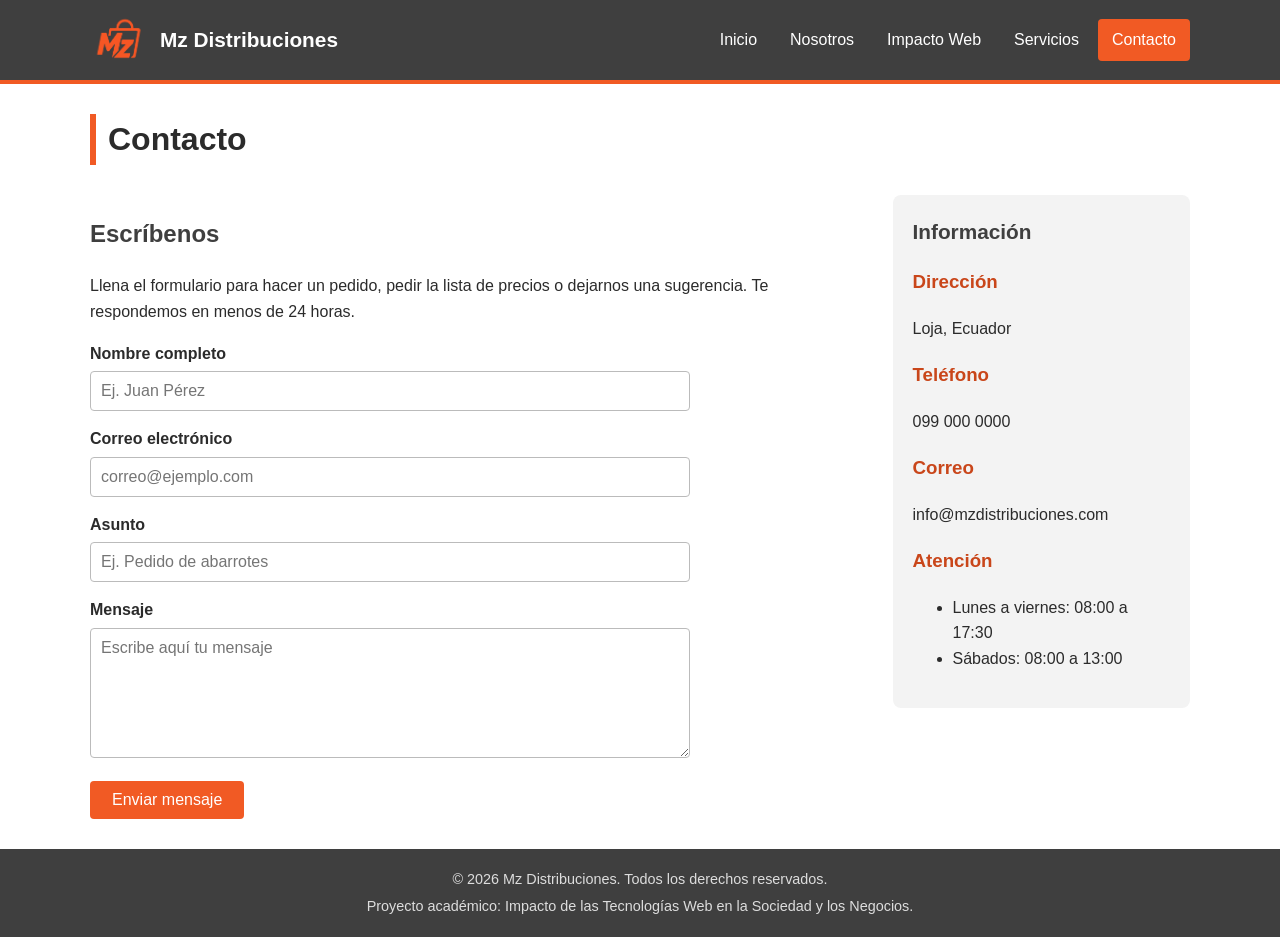
==== pages/contacto.html @ 63136445 "Sitio web Mz Distribuciones - Actividad Practica 1" ====
<!DOCTYPE html>
<html lang="es">
<head>
    <meta charset="UTF-8">
    <meta name="viewport" content="width=device-width, initial-scale=1.0">
    <meta name="description" content="Formulario de contacto de Mz Distribuciones.">
    <title>Mz Distribuciones | Contacto</title>
    <link rel="icon" href="../images/logo.png" type="image/png">
    <link rel="stylesheet" href="../css/estilos.css">
</head>
<body>

    <header class="cabecera">
        <div class="contenedor cabecera-contenido">
            <a href="../index.html" class="marca">
                <img src="../images/logo.png" alt="Logo de Mz Distribuciones" width="60" height="60">
                <span>Mz Distribuciones</span>
            </a>
            <nav class="menu" aria-label="Menú principal">
                <ul>
                    <li><a href="../index.html">Inicio</a></li>
                    <li><a href="nosotros.html">Nosotros</a></li>
                    <li><a href="impacto.html">Impacto Web</a></li>
                    <li><a href="servicios.html">Servicios</a></li>
                    <li><a href="contacto.html" class="activo">Contacto</a></li>
                </ul>
            </nav>
        </div>
    </header>

    <main class="contenedor">
        <h1 class="titulo-pagina">Contacto</h1>

        <div class="columnas">
            <section class="contenido">
                <h2>Escríbenos</h2>
                <p>Llena el formulario para hacer un pedido, pedir la lista de precios o dejarnos una sugerencia. Te respondemos en menos de 24 horas.</p>

                <!-- Formulario de contacto (solo maqueta, no envía datos a un servidor) -->
                <form class="formulario" action="#" method="post">
                    <div class="campo">
                        <label for="nombre">Nombre completo</label>
                        <input type="text" id="nombre" name="nombre" placeholder="Ej. Juan Pérez" required>
                    </div>
                    <div class="campo">
                        <label for="correo">Correo electrónico</label>
                        <input type="email" id="correo" name="correo" placeholder="correo@ejemplo.com" required>
                    </div>
                    <div class="campo">
                        <label for="asunto">Asunto</label>
                        <input type="text" id="asunto" name="asunto" placeholder="Ej. Pedido de abarrotes" required>
                    </div>
                    <div class="campo">
                        <label for="mensaje">Mensaje</label>
                        <textarea id="mensaje" name="mensaje" rows="6" placeholder="Escribe aquí tu mensaje" required></textarea>
                    </div>
                    <button type="submit" class="boton">Enviar mensaje</button>
                </form>
            </section>

            <aside class="lateral">
                <h2>Información</h2>
                <h3>Dirección</h3>
                <p>Loja, Ecuador</p>
                <h3>Teléfono</h3>
                <p>099 000 0000</p>
                <h3>Correo</h3>
                <p>info@mzdistribuciones.com</p>
                <h3>Atención</h3>
                <ul>
                    <li>Lunes a viernes: 08:00 a 17:30</li>
                    <li>Sábados: 08:00 a 13:00</li>
                </ul>
            </aside>
        </div>
    </main>

    <footer class="pie">
        <div class="contenedor">
            <p>&copy; 2026 Mz Distribuciones. Todos los derechos reservados.</p>
            <p>Proyecto académico: Impacto de las Tecnologías Web en la Sociedad y los Negocios.</p>
        </div>
    </footer>

</body>
</html>
---- css/estilos.css ----
/* Hoja de estilos de Mz Distribuciones
   Colores tomados del logo: naranja y gris oscuro */

:root {
    --naranja: #f15a24;
    --naranja-oscuro: #c9461a;
    --gris: #3f3f3f;
    --gris-claro: #f3f3f3;
    --texto: #2b2b2b;
}

* {
    box-sizing: border-box;
}

body {
    margin: 0;
    font-family: "Segoe UI", Arial, sans-serif;
    color: var(--texto);
    background-color: #ffffff;
    line-height: 1.6;
}

img {
    max-width: 100%;
    height: auto;
    display: block;
}

a {
    color: var(--naranja-oscuro);
}

.contenedor {
    width: 90%;
    max-width: 1100px;
    margin: 0 auto;
}

/* ---------- Encabezado y menú ---------- */
.cabecera {
    background-color: var(--gris);
    border-bottom: 4px solid var(--naranja);
}

.cabecera-contenido {
    display: flex;
    align-items: center;
    justify-content: space-between;
    flex-wrap: wrap;
    padding: 10px 0;
}

.marca {
    display: flex;
    align-items: center;
    gap: 10px;
    color: #ffffff;
    text-decoration: none;
    font-size: 1.3rem;
    font-weight: bold;
}

.marca img {
    border-radius: 6px;
}

.menu ul {
    list-style: none;
    margin: 0;
    padding: 0;
    display: flex;
    flex-wrap: wrap;
    gap: 5px;
}

.menu a {
    display: block;
    padding: 8px 14px;
    color: #ffffff;
    text-decoration: none;
    border-radius: 4px;
}

.menu a:hover,
.menu a.activo {
    background-color: var(--naranja);
}

/* ---------- Banner de la portada ---------- */
.banner {
    background-color: var(--gris-claro);
    padding: 40px 0;
}

.banner-contenido {
    display: flex;
    align-items: center;
    gap: 30px;
}

.banner-texto {
    flex: 1;
}

.banner-texto h1 {
    font-size: 2.2rem;
    line-height: 1.2;
    margin-top: 0;
}

.banner-imagen {
    flex: 1;
    width: 50%;
    border-radius: 8px;
}

.boton {
    display: inline-block;
    background-color: var(--naranja);
    color: #ffffff;
    padding: 10px 22px;
    border: none;
    border-radius: 4px;
    text-decoration: none;
    font-family: inherit;
    font-size: 1rem;
    cursor: pointer;
}

.boton:hover {
    background-color: var(--naranja-oscuro);
}

/* ---------- Distribución en dos columnas ---------- */
.titulo-pagina {
    border-left: 6px solid var(--naranja);
    padding-left: 12px;
    margin-top: 30px;
}

.columnas {
    display: flex;
    gap: 30px;
    margin: 30px auto;
}

.contenido {
    flex: 3;
}

.lateral {
    flex: 1;
    background-color: var(--gris-claro);
    padding: 20px;
    border-radius: 8px;
    align-self: flex-start;
}

.lateral h2 {
    margin-top: 0;
    font-size: 1.3rem;
}

h2 {
    color: var(--gris);
}

h3 {
    color: var(--naranja-oscuro);
}

/* ---------- Tarjetas y bloques ---------- */
.tarjeta {
    display: flex;
    gap: 20px;
    align-items: center;
    margin-bottom: 20px;
    border: 1px solid #dddddd;
    border-radius: 8px;
    overflow: hidden;
}

.tarjeta img {
    width: 40%;
}

.tarjeta-texto {
    padding: 10px 15px 10px 0;
}

.bloque {
    margin-bottom: 25px;
}

.bloque img,
figure img {
    border-radius: 8px;
    margin-bottom: 10px;
}

figure {
    margin: 20px 0;
}

figcaption,
.nota {
    font-size: 0.9rem;
    color: #666666;
}

.servicios {
    display: grid;
    grid-template-columns: repeat(2, 1fr);
    gap: 15px;
}

.servicio {
    border-top: 4px solid var(--naranja);
    background-color: var(--gris-claro);
    padding: 5px 15px;
    border-radius: 4px;
}

dt {
    font-weight: bold;
}

dd {
    margin: 0 0 10px 0;
}

.creditos {
    font-size: 0.9rem;
}

/* ---------- Tablas ---------- */
.tabla-scroll {
    overflow-x: auto;
}

table {
    width: 100%;
    border-collapse: collapse;
    margin: 15px 0;
}

caption {
    font-weight: bold;
    margin-bottom: 8px;
}

th,
td {
    border: 1px solid #cccccc;
    padding: 8px 10px;
    text-align: left;
}

th {
    background-color: var(--gris);
    color: #ffffff;
}

tbody tr:nth-child(even) {
    background-color: var(--gris-claro);
}

/* ---------- Video ---------- */
.video {
    position: relative;
    width: 100%;
    aspect-ratio: 16 / 9;
}

.video iframe {
    width: 100%;
    height: 100%;
    border: 0;
}

/* ---------- Formulario ---------- */
.formulario {
    max-width: 600px;
}

.campo {
    margin-bottom: 15px;
}

.campo label {
    display: block;
    font-weight: bold;
    margin-bottom: 5px;
}

.campo input,
.campo textarea {
    width: 100%;
    padding: 10px;
    border: 1px solid #bbbbbb;
    border-radius: 4px;
    font-family: inherit;
    font-size: 1rem;
}

.campo input:focus,
.campo textarea:focus {
    outline: 2px solid var(--naranja);
    border-color: var(--naranja);
}

/* ---------- Pie de página ---------- */
.pie {
    background-color: var(--gris);
    color: #dddddd;
    text-align: center;
    padding: 15px 0;
    font-size: 0.9rem;
}

.pie p {
    margin: 4px 0;
}

/* ---------- Pantallas pequeñas ---------- */
@media (max-width: 768px) {
    .cabecera-contenido,
    .banner-contenido,
    .columnas,
    .tarjeta {
        flex-direction: column;
    }

    .banner-imagen,
    .tarjeta img {
        width: 100%;
    }

    .tarjeta-texto {
        padding: 0 15px 10px;
    }

    .servicios {
        grid-template-columns: 1fr;
    }

    .banner-texto h1 {
        font-size: 1.7rem;
    }
}
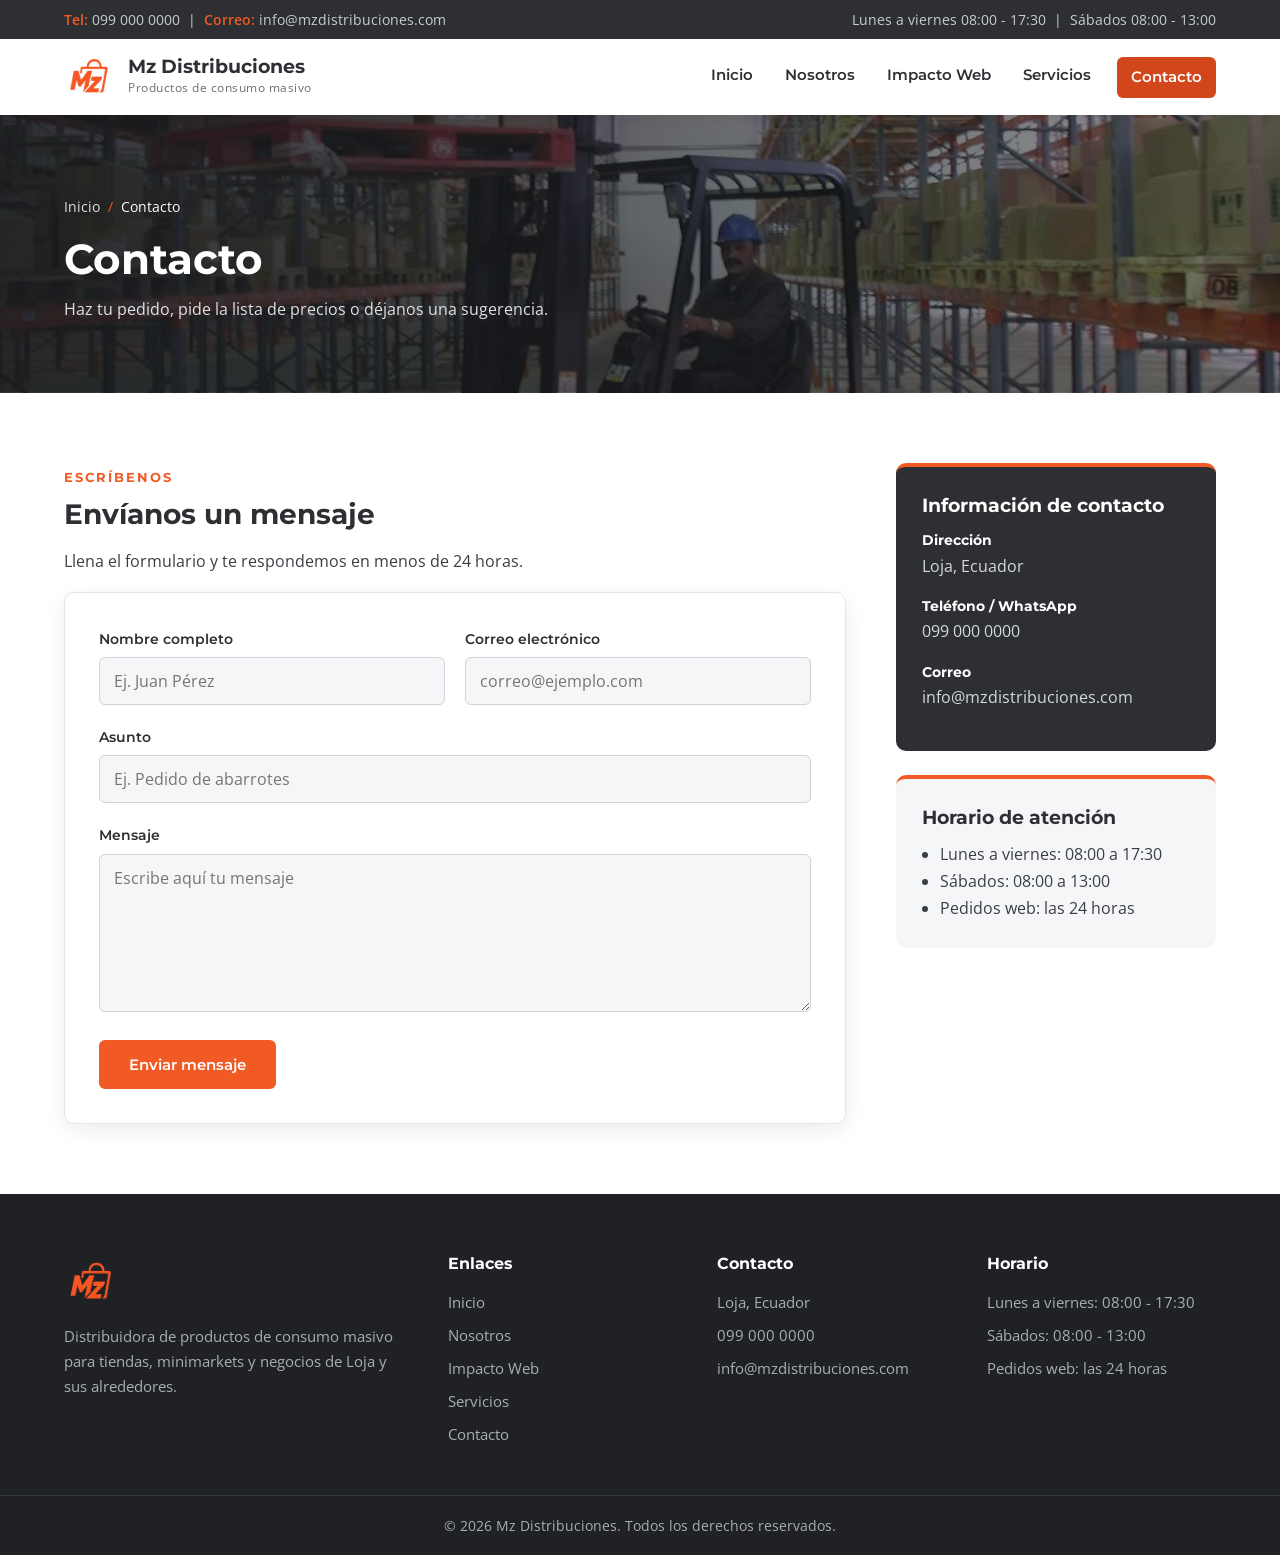
==== commit c69bf84e: "Nuevo diseño empresarial y fotos acordes al contenido" ====
--- a/pages/contacto.html
+++ b/pages/contacto.html
@@ -4,47 +4,78 @@
     <meta charset="UTF-8">
     <meta name="viewport" content="width=device-width, initial-scale=1.0">
     <meta name="description" content="Formulario de contacto de Mz Distribuciones.">
-    <title>Mz Distribuciones | Contacto</title>
+    <title>Contacto | Mz Distribuciones</title>
     <link rel="icon" href="../images/logo.png" type="image/png">
+    <!-- Tipografías: Montserrat para títulos y Open Sans para el texto -->
+    <link rel="preconnect" href="https://fonts.googleapis.com">
+    <link rel="preconnect" href="https://fonts.gstatic.com" crossorigin>
+    <link href="https://fonts.googleapis.com/css2?family=Montserrat:wght@600;700&amp;family=Open+Sans:wght@400;600&amp;display=swap" rel="stylesheet">
     <link rel="stylesheet" href="../css/estilos.css">
 </head>
 <body>
 
-    <header class="cabecera">
-        <div class="contenedor cabecera-contenido">
-            <a href="../index.html" class="marca">
-                <img src="../images/logo.png" alt="Logo de Mz Distribuciones" width="60" height="60">
-                <span>Mz Distribuciones</span>
-            </a>
-            <nav class="menu" aria-label="Menú principal">
-                <ul>
-                    <li><a href="../index.html">Inicio</a></li>
-                    <li><a href="nosotros.html">Nosotros</a></li>
-                    <li><a href="impacto.html">Impacto Web</a></li>
-                    <li><a href="servicios.html">Servicios</a></li>
-                    <li><a href="contacto.html" class="activo">Contacto</a></li>
-                </ul>
-            </nav>
+    <!-- ========== ENCABEZADO ========== -->
+    <header>
+        <div class="barra-superior">
+            <div class="contenedor">
+                <p><span>Tel:</span> 099 000 0000 &nbsp;|&nbsp; <span>Correo:</span> info@mzdistribuciones.com</p>
+                <p>Lunes a viernes 08:00 - 17:30 &nbsp;|&nbsp; Sábados 08:00 - 13:00</p>
+            </div>
+        </div>
+        <div class="cabecera">
+            <div class="contenedor cabecera-contenido">
+                <a href="../index.html" class="marca">
+                    <img src="../images/logo.png" alt="Logo de Mz Distribuciones" width="52" height="52">
+                    <span>
+                        <span class="marca-nombre">Mz Distribuciones</span>
+                        <span class="marca-lema">Productos de consumo masivo</span>
+                    </span>
+                </a>
+                <nav class="menu" aria-label="Menú principal">
+                    <ul>
+                        <li><a href="../index.html">Inicio</a></li>
+                        <li><a href="nosotros.html">Nosotros</a></li>
+                        <li><a href="impacto.html">Impacto Web</a></li>
+                        <li><a href="servicios.html">Servicios</a></li>
+                        <li><a href="contacto.html" class="menu-boton activo">Contacto</a></li>
+                    </ul>
+                </nav>
+            </div>
         </div>
     </header>
 
-    <main class="contenedor">
-        <h1 class="titulo-pagina">Contacto</h1>
+    <!-- ========== CONTENIDO PRINCIPAL ========== -->
+    <main>
+        <section class="cabecera-pagina fondo-contacto">
+            <div class="contenedor">
+                <nav class="migas" aria-label="Ruta de navegación">
+                    <ol>
+                        <li><a href="../index.html">Inicio</a></li>
+                        <li>Contacto</li>
+                    </ol>
+                </nav>
+                <h1>Contacto</h1>
+                <p>Haz tu pedido, pide la lista de precios o déjanos una sugerencia.</p>
+            </div>
+        </section>
 
-        <div class="columnas">
+        <div class="contenedor columnas">
             <section class="contenido">
-                <h2>Escríbenos</h2>
-                <p>Llena el formulario para hacer un pedido, pedir la lista de precios o dejarnos una sugerencia. Te respondemos en menos de 24 horas.</p>
+                <span class="etiqueta">Escríbenos</span>
+                <h2>Envíanos un mensaje</h2>
+                <p>Llena el formulario y te respondemos en menos de 24 horas.</p>
 
-                <!-- Formulario de contacto (solo maqueta, no envía datos a un servidor) -->
+                <!-- Formulario de contacto (maqueta: no envía datos a un servidor) -->
                 <form class="formulario" action="#" method="post">
-                    <div class="campo">
-                        <label for="nombre">Nombre completo</label>
-                        <input type="text" id="nombre" name="nombre" placeholder="Ej. Juan Pérez" required>
-                    </div>
-                    <div class="campo">
-                        <label for="correo">Correo electrónico</label>
-                        <input type="email" id="correo" name="correo" placeholder="correo@ejemplo.com" required>
+                    <div class="fila-campos">
+                        <div class="campo">
+                            <label for="nombre">Nombre completo</label>
+                            <input type="text" id="nombre" name="nombre" placeholder="Ej. Juan Pérez" required>
+                        </div>
+                        <div class="campo">
+                            <label for="correo">Correo electrónico</label>
+                            <input type="email" id="correo" name="correo" placeholder="correo@ejemplo.com" required>
+                        </div>
                     </div>
                     <div class="campo">
                         <label for="asunto">Asunto</label>
@@ -59,26 +90,62 @@
             </section>
 
             <aside class="lateral">
-                <h2>Información</h2>
-                <h3>Dirección</h3>
-                <p>Loja, Ecuador</p>
-                <h3>Teléfono</h3>
-                <p>099 000 0000</p>
-                <h3>Correo</h3>
-                <p>info@mzdistribuciones.com</p>
-                <h3>Atención</h3>
-                <ul>
-                    <li>Lunes a viernes: 08:00 a 17:30</li>
-                    <li>Sábados: 08:00 a 13:00</li>
-                </ul>
+                <div class="caja-lateral caja-oscura">
+                    <h2>Información de contacto</h2>
+                    <p class="dato-contacto"><strong>Dirección</strong> Loja, Ecuador</p>
+                    <p class="dato-contacto"><strong>Teléfono / WhatsApp</strong> 099 000 0000</p>
+                    <p class="dato-contacto"><strong>Correo</strong> info@mzdistribuciones.com</p>
+                </div>
+                <div class="caja-lateral">
+                    <h2>Horario de atención</h2>
+                    <ul>
+                        <li>Lunes a viernes: 08:00 a 17:30</li>
+                        <li>Sábados: 08:00 a 13:00</li>
+                        <li>Pedidos web: las 24 horas</li>
+                    </ul>
+                </div>
             </aside>
         </div>
     </main>
 
+    <!-- ========== PIE DE PÁGINA ========== -->
     <footer class="pie">
-        <div class="contenedor">
-            <p>&copy; 2026 Mz Distribuciones. Todos los derechos reservados.</p>
-            <p>Proyecto académico: Impacto de las Tecnologías Web en la Sociedad y los Negocios.</p>
+        <div class="contenedor pie-columnas">
+            <div class="pie-marca">
+                <img src="../images/logo.png" alt="Logo de Mz Distribuciones" width="56" height="56">
+                <p>Distribuidora de productos de consumo masivo para tiendas, minimarkets y negocios de Loja y sus alrededores.</p>
+            </div>
+            <div>
+                <h2>Enlaces</h2>
+                <ul>
+                    <li><a href="../index.html">Inicio</a></li>
+                    <li><a href="nosotros.html">Nosotros</a></li>
+                    <li><a href="impacto.html">Impacto Web</a></li>
+                    <li><a href="servicios.html">Servicios</a></li>
+                    <li><a href="contacto.html">Contacto</a></li>
+                </ul>
+            </div>
+            <div>
+                <h2>Contacto</h2>
+                <ul>
+                    <li>Loja, Ecuador</li>
+                    <li>099 000 0000</li>
+                    <li>info@mzdistribuciones.com</li>
+                </ul>
+            </div>
+            <div>
+                <h2>Horario</h2>
+                <ul>
+                    <li>Lunes a viernes: 08:00 - 17:30</li>
+                    <li>Sábados: 08:00 - 13:00</li>
+                    <li>Pedidos web: las 24 horas</li>
+                </ul>
+            </div>
+        </div>
+        <div class="pie-final">
+            <div class="contenedor">
+                <p>&copy; 2026 Mz Distribuciones. Todos los derechos reservados.</p>
+            </div>
         </div>
     </footer>
 
--- a/css/estilos.css
+++ b/css/estilos.css
@@ -1,24 +1,62 @@
-/* Hoja de estilos de Mz Distribuciones
-   Colores tomados del logo: naranja y gris oscuro */
+/* ==========================================================
+   Mz Distribuciones - Hoja de estilos principal
+   Colores tomados del logo: naranja y gris carbón
+   ========================================================== */
 
 :root {
     --naranja: #f15a24;
-    --naranja-oscuro: #c9461a;
-    --gris: #3f3f3f;
-    --gris-claro: #f3f3f3;
-    --texto: #2b2b2b;
+    --naranja-oscuro: #d1461a;
+    --naranja-suave: #fff1eb;
+    --carbon: #2d2f33;
+    --carbon-claro: #43464c;
+    --gris-fondo: #f5f6f8;
+    --gris-borde: #e3e5e8;
+    --texto: #3b3e44;
+    --texto-suave: #6b7078;
+    --blanco: #ffffff;
+    --radio: 10px;
+    --sombra: 0 6px 20px rgba(20, 22, 26, 0.08);
 }
 
 * {
     box-sizing: border-box;
 }
 
+html {
+    scroll-behavior: smooth;
+}
+
 body {
     margin: 0;
-    font-family: "Segoe UI", Arial, sans-serif;
+    font-family: "Open Sans", Arial, sans-serif;
+    font-size: 16px;
     color: var(--texto);
-    background-color: #ffffff;
-    line-height: 1.6;
+    background-color: var(--blanco);
+    line-height: 1.7;
+}
+
+h1,
+h2,
+h3,
+h4,
+h5,
+h6 {
+    font-family: "Montserrat", Arial, sans-serif;
+    color: var(--carbon);
+    line-height: 1.25;
+    margin: 0 0 0.6em;
+}
+
+h2 {
+    font-size: 2rem;
+}
+
+h3 {
+    font-size: 1.25rem;
+}
+
+p {
+    margin: 0 0 1em;
 }
 
 img {
@@ -33,36 +71,121 @@
 
 .contenedor {
     width: 90%;
-    max-width: 1100px;
+    max-width: 1180px;
     margin: 0 auto;
 }
 
-/* ---------- Encabezado y menú ---------- */
+/* Texto pequeño que va sobre los títulos de cada sección */
+.etiqueta {
+    display: inline-block;
+    font-family: "Montserrat", Arial, sans-serif;
+    font-size: 0.8rem;
+    font-weight: 700;
+    letter-spacing: 2px;
+    text-transform: uppercase;
+    color: var(--naranja);
+    margin-bottom: 8px;
+}
+
+/* ---------- Botones ---------- */
+.boton {
+    display: inline-block;
+    background-color: var(--naranja);
+    color: var(--blanco);
+    padding: 13px 28px;
+    border: 2px solid var(--naranja);
+    border-radius: 6px;
+    font-family: "Montserrat", Arial, sans-serif;
+    font-weight: 600;
+    font-size: 0.95rem;
+    text-decoration: none;
+    cursor: pointer;
+    transition: background-color 0.2s, border-color 0.2s;
+}
+
+.boton:hover {
+    background-color: var(--naranja-oscuro);
+    border-color: var(--naranja-oscuro);
+}
+
+.boton-borde {
+    background-color: transparent;
+    border-color: var(--blanco);
+}
+
+.boton-borde:hover {
+    background-color: var(--blanco);
+    border-color: var(--blanco);
+    color: var(--carbon);
+}
+
+/* ==========================================================
+   Encabezado
+   ========================================================== */
+.barra-superior {
+    background-color: var(--carbon);
+    color: #c9ccd1;
+    font-size: 0.85rem;
+}
+
+.barra-superior .contenedor {
+    display: flex;
+    justify-content: space-between;
+    flex-wrap: wrap;
+    gap: 6px 20px;
+    padding: 8px 0;
+}
+
+.barra-superior p {
+    margin: 0;
+}
+
+.barra-superior span {
+    color: var(--naranja);
+    font-weight: 600;
+}
+
 .cabecera {
-    background-color: var(--gris);
-    border-bottom: 4px solid var(--naranja);
+    position: sticky;
+    top: 0;
+    z-index: 10;
+    background-color: var(--blanco);
+    box-shadow: 0 2px 12px rgba(0, 0, 0, 0.07);
 }
 
 .cabecera-contenido {
     display: flex;
     align-items: center;
     justify-content: space-between;
-    flex-wrap: wrap;
-    padding: 10px 0;
+    gap: 20px;
+    padding: 12px 0;
 }
 
 .marca {
     display: flex;
     align-items: center;
-    gap: 10px;
-    color: #ffffff;
+    gap: 12px;
     text-decoration: none;
-    font-size: 1.3rem;
-    font-weight: bold;
 }
 
 .marca img {
-    border-radius: 6px;
+    border-radius: 8px;
+}
+
+.marca-nombre {
+    display: block;
+    font-family: "Montserrat", Arial, sans-serif;
+    font-weight: 700;
+    font-size: 1.2rem;
+    color: var(--carbon);
+    line-height: 1.2;
+}
+
+.marca-lema {
+    display: block;
+    font-size: 0.75rem;
+    color: var(--texto-suave);
+    letter-spacing: 0.5px;
 }
 
 .menu ul {
@@ -70,207 +193,657 @@
     margin: 0;
     padding: 0;
     display: flex;
+    align-items: center;
     flex-wrap: wrap;
-    gap: 5px;
+    gap: 4px;
 }
 
 .menu a {
     display: block;
     padding: 8px 14px;
-    color: #ffffff;
+    color: var(--carbon);
+    font-family: "Montserrat", Arial, sans-serif;
+    font-weight: 600;
+    font-size: 0.92rem;
     text-decoration: none;
-    border-radius: 4px;
+    border-bottom: 3px solid transparent;
 }
 
 .menu a:hover,
 .menu a.activo {
+    color: var(--naranja);
+    border-bottom-color: var(--naranja);
+}
+
+.menu a.menu-boton {
     background-color: var(--naranja);
-}
-
-/* ---------- Banner de la portada ---------- */
-.banner {
-    background-color: var(--gris-claro);
-    padding: 40px 0;
-}
-
-.banner-contenido {
+    color: var(--blanco);
+    border-radius: 6px;
+    border-bottom: none;
+    margin-left: 8px;
+}
+
+.menu a.menu-boton:hover,
+.menu a.menu-boton.activo {
+    background-color: var(--naranja-oscuro);
+    color: var(--blanco);
+}
+
+/* ==========================================================
+   Portada (index)
+   ========================================================== */
+.portada {
+    position: relative;
+    color: var(--blanco);
+    background-color: var(--carbon);
+    background-image: linear-gradient(90deg, rgba(25, 27, 31, 0.92) 0%, rgba(25, 27, 31, 0.75) 45%, rgba(25, 27, 31, 0.25) 100%), url("../images/bodega-principal.jpg");
+    background-size: cover;
+    background-position: center;
+    padding: 120px 0 110px;
+}
+
+.portada-texto {
+    max-width: 620px;
+}
+
+.portada h1 {
+    color: var(--blanco);
+    font-size: 3rem;
+    margin-bottom: 20px;
+}
+
+.portada h1 strong {
+    color: var(--naranja);
+}
+
+.portada p {
+    font-size: 1.1rem;
+    color: #e4e6e9;
+    margin-bottom: 30px;
+}
+
+.portada-botones {
     display: flex;
+    flex-wrap: wrap;
+    gap: 14px;
+}
+
+/* Franja de cifras */
+.cifras {
+    background-color: var(--naranja);
+    color: var(--blanco);
+}
+
+.cifras ul {
+    list-style: none;
+    margin: 0;
+    padding: 30px 0;
+    display: grid;
+    grid-template-columns: repeat(4, 1fr);
+    gap: 20px;
+    text-align: center;
+}
+
+.cifras strong {
+    display: block;
+    font-family: "Montserrat", Arial, sans-serif;
+    font-size: 2.2rem;
+    line-height: 1.1;
+}
+
+.cifras span {
+    font-size: 0.92rem;
+    opacity: 0.95;
+}
+
+/* ==========================================================
+   Secciones generales
+   ========================================================== */
+.seccion {
+    padding: 80px 0;
+}
+
+.seccion-gris {
+    background-color: var(--gris-fondo);
+}
+
+.seccion-titulo {
+    text-align: center;
+    max-width: 680px;
+    margin: 0 auto 45px;
+}
+
+.seccion-titulo p {
+    color: var(--texto-suave);
+}
+
+/* Bloque de imagen + texto lado a lado */
+.dos-columnas {
+    display: grid;
+    grid-template-columns: 1fr 1fr;
+    gap: 50px;
     align-items: center;
-    gap: 30px;
-}
-
-.banner-texto {
-    flex: 1;
-}
-
-.banner-texto h1 {
-    font-size: 2.2rem;
-    line-height: 1.2;
+}
+
+.foto-redondeada {
+    border-radius: var(--radio);
+    box-shadow: var(--sombra);
+}
+
+.lista-check {
+    list-style: none;
+    padding: 0;
+    margin: 0 0 25px;
+}
+
+.lista-check li {
+    position: relative;
+    padding-left: 30px;
+    margin-bottom: 10px;
+}
+
+.lista-check li::before {
+    content: "";
+    position: absolute;
+    left: 0;
+    top: 6px;
+    width: 18px;
+    height: 18px;
+    border-radius: 50%;
+    background-color: var(--naranja);
+    box-shadow: inset 0 0 0 5px var(--naranja-suave);
+}
+
+/* ---------- Tarjetas con imagen ---------- */
+.rejilla {
+    display: grid;
+    grid-template-columns: repeat(3, 1fr);
+    gap: 28px;
+}
+
+.rejilla-2 {
+    grid-template-columns: repeat(2, 1fr);
+}
+
+.tarjeta {
+    background-color: var(--blanco);
+    border-radius: var(--radio);
+    overflow: hidden;
+    box-shadow: var(--sombra);
+    transition: transform 0.25s, box-shadow 0.25s;
+}
+
+.tarjeta:hover {
+    transform: translateY(-5px);
+    box-shadow: 0 12px 28px rgba(20, 22, 26, 0.14);
+}
+
+.tarjeta img {
+    width: 100%;
+    height: 210px;
+    object-fit: cover;
+}
+
+.tarjeta-texto {
+    padding: 22px 24px 26px;
+    border-top: 4px solid var(--naranja);
+}
+
+.tarjeta-texto p {
+    color: var(--texto-suave);
+    margin: 0;
+}
+
+/* ---------- Pasos numerados ---------- */
+.pasos {
+    list-style: none;
+    counter-reset: paso;
+    padding: 0;
+    margin: 0;
+    display: grid;
+    grid-template-columns: repeat(4, 1fr);
+    gap: 24px;
+}
+
+.pasos li {
+    counter-increment: paso;
+    background-color: var(--blanco);
+    border: 1px solid var(--gris-borde);
+    border-radius: var(--radio);
+    padding: 26px 22px;
+}
+
+.pasos li::before {
+    content: "0" counter(paso);
+    display: block;
+    font-family: "Montserrat", Arial, sans-serif;
+    font-size: 2rem;
+    font-weight: 700;
+    color: var(--naranja);
+    margin-bottom: 8px;
+}
+
+.pasos strong {
+    display: block;
+    font-family: "Montserrat", Arial, sans-serif;
+    color: var(--carbon);
+    margin-bottom: 4px;
+}
+
+/* ---------- Franja de llamada a la acción ---------- */
+.llamado {
+    background-color: var(--carbon);
+    background-image: linear-gradient(rgba(35, 37, 41, 0.88), rgba(35, 37, 41, 0.88)), url("../images/camion-reparto.jpg");
+    background-size: cover;
+    background-position: center;
+    color: var(--blanco);
+    text-align: center;
+    padding: 70px 0;
+}
+
+.llamado h2 {
+    color: var(--blanco);
+}
+
+.llamado p {
+    color: #d5d8dc;
+    max-width: 620px;
+    margin: 0 auto 28px;
+}
+
+/* ==========================================================
+   Páginas internas
+   ========================================================== */
+.cabecera-pagina {
+    background-color: var(--carbon);
+    background-size: cover;
+    background-position: center;
+    color: var(--blanco);
+    padding: 80px 0 70px;
+}
+
+.cabecera-pagina h1 {
+    color: var(--blanco);
+    font-size: 2.6rem;
+    margin-bottom: 10px;
+}
+
+.cabecera-pagina p {
+    color: #dfe1e4;
+    max-width: 640px;
+    margin: 0;
+}
+
+.fondo-nosotros {
+    background-image: linear-gradient(90deg, rgba(25, 27, 31, 0.9), rgba(25, 27, 31, 0.45)), url("../images/bodega-pasillo.jpg");
+}
+
+.fondo-impacto {
+    background-image: linear-gradient(90deg, rgba(25, 27, 31, 0.9), rgba(25, 27, 31, 0.45)), url("../images/servidores.jpg");
+}
+
+.fondo-servicios {
+    background-image: linear-gradient(90deg, rgba(25, 27, 31, 0.9), rgba(25, 27, 31, 0.45)), url("../images/camion-reparto.jpg");
+}
+
+.fondo-contacto {
+    background-image: linear-gradient(90deg, rgba(25, 27, 31, 0.9), rgba(25, 27, 31, 0.45)), url("../images/montacargas.jpg");
+}
+
+/* Ruta de navegación (Inicio / Página) */
+.migas ol {
+    list-style: none;
+    display: flex;
+    gap: 8px;
+    padding: 0;
+    margin: 0 0 14px;
+    font-size: 0.9rem;
+}
+
+.migas li + li::before {
+    content: "/";
+    margin-right: 8px;
+    color: var(--naranja);
+}
+
+.migas a {
+    color: #dfe1e4;
+    text-decoration: none;
+}
+
+.migas a:hover {
+    color: var(--naranja);
+}
+
+/* Contenido + barra lateral */
+.columnas {
+    display: grid;
+    grid-template-columns: minmax(0, 1fr) 320px;
+    gap: 50px;
+    padding: 70px 0;
+}
+
+.contenido > section {
+    margin-bottom: 55px;
+}
+
+.contenido h2 {
+    font-size: 1.75rem;
+}
+
+.contenido h3 {
+    margin-top: 1.4em;
+}
+
+.contenido ul:not([class]),
+.contenido ol:not([class]) {
+    padding-left: 22px;
+}
+
+.contenido li {
+    margin-bottom: 6px;
+}
+
+.lateral {
+    align-self: start;
+    position: sticky;
+    top: 110px;
+}
+
+.caja-lateral {
+    background-color: var(--gris-fondo);
+    border-radius: var(--radio);
+    border-top: 4px solid var(--naranja);
+    padding: 26px;
+    margin-bottom: 24px;
+}
+
+.caja-lateral h2 {
+    font-size: 1.2rem;
+}
+
+.caja-lateral h3 {
+    font-size: 1rem;
+    margin: 18px 0 4px;
+}
+
+.caja-lateral ul {
+    padding-left: 18px;
+    margin: 0;
+}
+
+.caja-oscura {
+    background-color: var(--carbon);
+    color: #d5d8dc;
+}
+
+.caja-oscura h2 {
+    color: var(--blanco);
+}
+
+/* Antes / después */
+.comparacion {
+    display: grid;
+    grid-template-columns: 1fr 1fr;
+    gap: 24px;
+    margin-top: 25px;
+}
+
+.comparacion article {
+    border: 1px solid var(--gris-borde);
+    border-radius: var(--radio);
+    overflow: hidden;
+}
+
+.comparacion img {
+    width: 100%;
+    height: 220px;
+    object-fit: cover;
+}
+
+.comparacion .tarjeta-texto {
+    border-top: none;
+}
+
+.comparacion h3 {
     margin-top: 0;
 }
 
-.banner-imagen {
-    flex: 1;
-    width: 50%;
-    border-radius: 8px;
-}
-
-.boton {
-    display: inline-block;
-    background-color: var(--naranja);
-    color: #ffffff;
-    padding: 10px 22px;
-    border: none;
-    border-radius: 4px;
-    text-decoration: none;
-    font-family: inherit;
-    font-size: 1rem;
-    cursor: pointer;
-}
-
-.boton:hover {
-    background-color: var(--naranja-oscuro);
-}
-
-/* ---------- Distribución en dos columnas ---------- */
-.titulo-pagina {
-    border-left: 6px solid var(--naranja);
-    padding-left: 12px;
-    margin-top: 30px;
-}
-
-.columnas {
-    display: flex;
-    gap: 30px;
-    margin: 30px auto;
-}
-
-.contenido {
-    flex: 3;
-}
-
-.lateral {
-    flex: 1;
-    background-color: var(--gris-claro);
-    padding: 20px;
-    border-radius: 8px;
-    align-self: flex-start;
-}
-
-.lateral h2 {
+.marca-antes {
+    color: var(--texto-suave);
+}
+
+/* Misión y visión */
+.mision-vision {
+    display: grid;
+    grid-template-columns: 1fr 1fr;
+    gap: 24px;
+}
+
+.mision-vision article {
+    background-color: var(--naranja-suave);
+    border-left: 4px solid var(--naranja);
+    border-radius: var(--radio);
+    padding: 24px;
+}
+
+.mision-vision h3 {
     margin-top: 0;
-    font-size: 1.3rem;
-}
-
-h2 {
-    color: var(--gris);
-}
-
-h3 {
-    color: var(--naranja-oscuro);
-}
-
-/* ---------- Tarjetas y bloques ---------- */
-.tarjeta {
-    display: flex;
-    gap: 20px;
-    align-items: center;
-    margin-bottom: 20px;
-    border: 1px solid #dddddd;
-    border-radius: 8px;
-    overflow: hidden;
-}
-
-.tarjeta img {
-    width: 40%;
-}
-
-.tarjeta-texto {
-    padding: 10px 15px 10px 0;
-}
-
-.bloque {
-    margin-bottom: 25px;
-}
-
-.bloque img,
+}
+
+/* Línea de tiempo */
+.linea-tiempo {
+    list-style: none;
+    padding: 0;
+    margin: 0;
+    border-left: 3px solid var(--gris-borde);
+}
+
+.linea-tiempo li {
+    position: relative;
+    padding: 0 0 22px 26px;
+}
+
+.linea-tiempo li::before {
+    content: "";
+    position: absolute;
+    left: -10px;
+    top: 4px;
+    width: 17px;
+    height: 17px;
+    border-radius: 50%;
+    background-color: var(--blanco);
+    border: 4px solid var(--naranja);
+}
+
+.linea-tiempo strong {
+    display: block;
+    font-family: "Montserrat", Arial, sans-serif;
+    color: var(--carbon);
+}
+
+/* Figuras */
+figure {
+    margin: 25px 0;
+}
+
 figure img {
-    border-radius: 8px;
-    margin-bottom: 10px;
-}
-
-figure {
-    margin: 20px 0;
+    border-radius: var(--radio);
+    width: 100%;
+    max-height: 360px;
+    object-fit: cover;
 }
 
 figcaption,
 .nota {
-    font-size: 0.9rem;
-    color: #666666;
-}
-
-.servicios {
-    display: grid;
+    font-size: 0.88rem;
+    color: var(--texto-suave);
+    margin-top: 8px;
+}
+
+.galeria {
+    display: grid;
+    grid-template-columns: 1fr 1fr;
+    gap: 20px;
+}
+
+.galeria {
+    margin-bottom: 30px;
+}
+
+.galeria figure {
+    margin: 0;
+}
+
+/* En la portada los pasos van junto a la barra lateral */
+.columnas-inicio {
+    padding: 0;
+}
+
+.columnas-inicio .pasos {
     grid-template-columns: repeat(2, 1fr);
-    gap: 15px;
-}
-
-.servicio {
-    border-top: 4px solid var(--naranja);
-    background-color: var(--gris-claro);
-    padding: 5px 15px;
-    border-radius: 4px;
+}
+
+.galeria img {
+    height: 230px;
+    object-fit: cover;
+}
+
+/* Bloques de impacto */
+.bloque {
+    display: grid;
+    grid-template-columns: 240px 1fr;
+    gap: 24px;
+    align-items: center;
+    padding: 22px 0;
+    border-bottom: 1px solid var(--gris-borde);
+}
+
+.bloque img {
+    width: 100%;
+    height: 160px;
+    object-fit: cover;
+    border-radius: var(--radio);
+}
+
+.bloque h3 {
+    margin-top: 0;
+}
+
+.bloque p {
+    margin: 0;
+}
+
+.aviso {
+    background-color: var(--naranja-suave);
+    border-radius: var(--radio);
+    padding: 20px 24px;
+    margin-top: 20px;
+}
+
+.aviso h4 {
+    margin-bottom: 10px;
+}
+
+.aviso h5 {
+    font-size: 1rem;
+    margin: 12px 0 2px;
+}
+
+.aviso h6 {
+    font-size: 0.85rem;
+    color: var(--texto-suave);
+    margin: 14px 0 0;
+}
+
+dl {
+    margin: 0;
 }
 
 dt {
-    font-weight: bold;
+    font-family: "Montserrat", Arial, sans-serif;
+    font-weight: 700;
+    color: var(--carbon);
 }
 
 dd {
-    margin: 0 0 10px 0;
+    margin: 0 0 12px;
+    font-size: 0.95rem;
+}
+
+/* Servicios */
+.servicio-lista {
+    display: grid;
+    grid-template-columns: repeat(2, 1fr);
+    gap: 24px;
 }
 
 .creditos {
-    font-size: 0.9rem;
-}
-
-/* ---------- Tablas ---------- */
+    font-size: 0.88rem;
+    color: var(--texto-suave);
+}
+
+/* ==========================================================
+   Tablas
+   ========================================================== */
 .tabla-scroll {
     overflow-x: auto;
+    border-radius: var(--radio);
+    box-shadow: var(--sombra);
 }
 
 table {
     width: 100%;
     border-collapse: collapse;
-    margin: 15px 0;
+    background-color: var(--blanco);
+    font-size: 0.95rem;
 }
 
 caption {
-    font-weight: bold;
-    margin-bottom: 8px;
+    caption-side: top;
+    text-align: left;
+    font-family: "Montserrat", Arial, sans-serif;
+    font-weight: 700;
+    color: var(--carbon);
+    padding: 16px 18px;
+    background-color: var(--gris-fondo);
 }
 
 th,
 td {
-    border: 1px solid #cccccc;
-    padding: 8px 10px;
+    padding: 13px 18px;
     text-align: left;
+    border-bottom: 1px solid var(--gris-borde);
 }
 
 th {
-    background-color: var(--gris);
-    color: #ffffff;
-}
-
-tbody tr:nth-child(even) {
-    background-color: var(--gris-claro);
-}
-
-/* ---------- Video ---------- */
+    background-color: var(--carbon);
+    color: var(--blanco);
+    font-family: "Montserrat", Arial, sans-serif;
+    font-weight: 600;
+    font-size: 0.88rem;
+    text-transform: uppercase;
+    letter-spacing: 0.5px;
+}
+
+tbody tr:hover {
+    background-color: var(--naranja-suave);
+}
+
+td:first-child {
+    font-weight: 600;
+    color: var(--carbon);
+}
+
+/* ==========================================================
+   Video
+   ========================================================== */
 .video {
-    position: relative;
     width: 100%;
     aspect-ratio: 16 / 9;
+    border-radius: var(--radio);
+    overflow: hidden;
+    box-shadow: var(--sombra);
 }
 
 .video iframe {
@@ -279,73 +852,197 @@
     border: 0;
 }
 
-/* ---------- Formulario ---------- */
+/* ==========================================================
+   Formulario
+   ========================================================== */
 .formulario {
-    max-width: 600px;
+    background-color: var(--blanco);
+    border: 1px solid var(--gris-borde);
+    border-radius: var(--radio);
+    box-shadow: var(--sombra);
+    padding: 34px;
+}
+
+.fila-campos {
+    display: grid;
+    grid-template-columns: 1fr 1fr;
+    gap: 20px;
 }
 
 .campo {
-    margin-bottom: 15px;
+    margin-bottom: 20px;
 }
 
 .campo label {
     display: block;
-    font-weight: bold;
-    margin-bottom: 5px;
+    font-family: "Montserrat", Arial, sans-serif;
+    font-weight: 600;
+    font-size: 0.9rem;
+    color: var(--carbon);
+    margin-bottom: 6px;
 }
 
 .campo input,
 .campo textarea {
     width: 100%;
-    padding: 10px;
-    border: 1px solid #bbbbbb;
-    border-radius: 4px;
+    padding: 12px 14px;
+    border: 1px solid #cfd2d6;
+    border-radius: 6px;
+    background-color: var(--gris-fondo);
     font-family: inherit;
     font-size: 1rem;
+    color: var(--texto);
 }
 
 .campo input:focus,
 .campo textarea:focus {
-    outline: 2px solid var(--naranja);
+    outline: none;
     border-color: var(--naranja);
-}
-
-/* ---------- Pie de página ---------- */
+    background-color: var(--blanco);
+    box-shadow: 0 0 0 3px rgba(241, 90, 36, 0.15);
+}
+
+.dato-contacto {
+    margin-bottom: 14px;
+}
+
+.dato-contacto strong {
+    display: block;
+    color: var(--blanco);
+    font-family: "Montserrat", Arial, sans-serif;
+    font-size: 0.9rem;
+}
+
+/* ==========================================================
+   Pie de página
+   ========================================================== */
 .pie {
-    background-color: var(--gris);
-    color: #dddddd;
+    background-color: #1f2124;
+    color: #a9adb3;
+    font-size: 0.92rem;
+}
+
+.pie-columnas {
+    display: grid;
+    grid-template-columns: 1.5fr 1fr 1fr 1fr;
+    gap: 40px;
+    padding: 60px 0 40px;
+}
+
+.pie h2 {
+    color: var(--blanco);
+    font-size: 1rem;
+    margin-bottom: 16px;
+}
+
+.pie ul {
+    list-style: none;
+    padding: 0;
+    margin: 0;
+}
+
+.pie li {
+    margin-bottom: 8px;
+}
+
+.pie a {
+    color: #a9adb3;
+    text-decoration: none;
+}
+
+.pie a:hover {
+    color: var(--naranja);
+}
+
+.pie-marca img {
+    border-radius: 8px;
+    margin-bottom: 14px;
+}
+
+.pie-final {
+    border-top: 1px solid #34373b;
+    padding: 18px 0;
     text-align: center;
-    padding: 15px 0;
-    font-size: 0.9rem;
-}
-
-.pie p {
-    margin: 4px 0;
-}
-
-/* ---------- Pantallas pequeñas ---------- */
-@media (max-width: 768px) {
-    .cabecera-contenido,
-    .banner-contenido,
-    .columnas,
-    .tarjeta {
+    font-size: 0.85rem;
+}
+
+.pie-final p {
+    margin: 0;
+}
+
+/* ==========================================================
+   Pantallas medianas y pequeñas
+   ========================================================== */
+@media (max-width: 992px) {
+    .cabecera-contenido {
         flex-direction: column;
-    }
-
-    .banner-imagen,
-    .tarjeta img {
-        width: 100%;
-    }
-
-    .tarjeta-texto {
-        padding: 0 15px 10px;
-    }
-
-    .servicios {
+        align-items: flex-start;
+        gap: 8px;
+    }
+
+    .rejilla,
+    .pasos {
+        grid-template-columns: repeat(2, 1fr);
+    }
+
+    .columnas {
         grid-template-columns: 1fr;
     }
 
-    .banner-texto h1 {
-        font-size: 1.7rem;
-    }
-}
+    .lateral {
+        position: static;
+    }
+
+    .pie-columnas {
+        grid-template-columns: 1fr 1fr;
+    }
+}
+
+@media (max-width: 680px) {
+    .cabecera {
+        position: static;
+    }
+
+    .menu a {
+        padding: 6px 10px;
+    }
+
+    .portada {
+        padding: 80px 0;
+    }
+
+    .portada h1 {
+        font-size: 2.1rem;
+    }
+
+    h2 {
+        font-size: 1.6rem;
+    }
+
+    .cifras ul,
+    .rejilla,
+    .rejilla-2,
+    .pasos,
+    .dos-columnas,
+    .comparacion,
+    .mision-vision,
+    .galeria,
+    .servicio-lista,
+    .fila-campos,
+    .bloque,
+    .pie-columnas {
+        grid-template-columns: 1fr;
+    }
+
+    .cifras ul {
+        grid-template-columns: 1fr 1fr;
+    }
+
+    .seccion {
+        padding: 55px 0;
+    }
+
+    .formulario {
+        padding: 22px;
+    }
+}
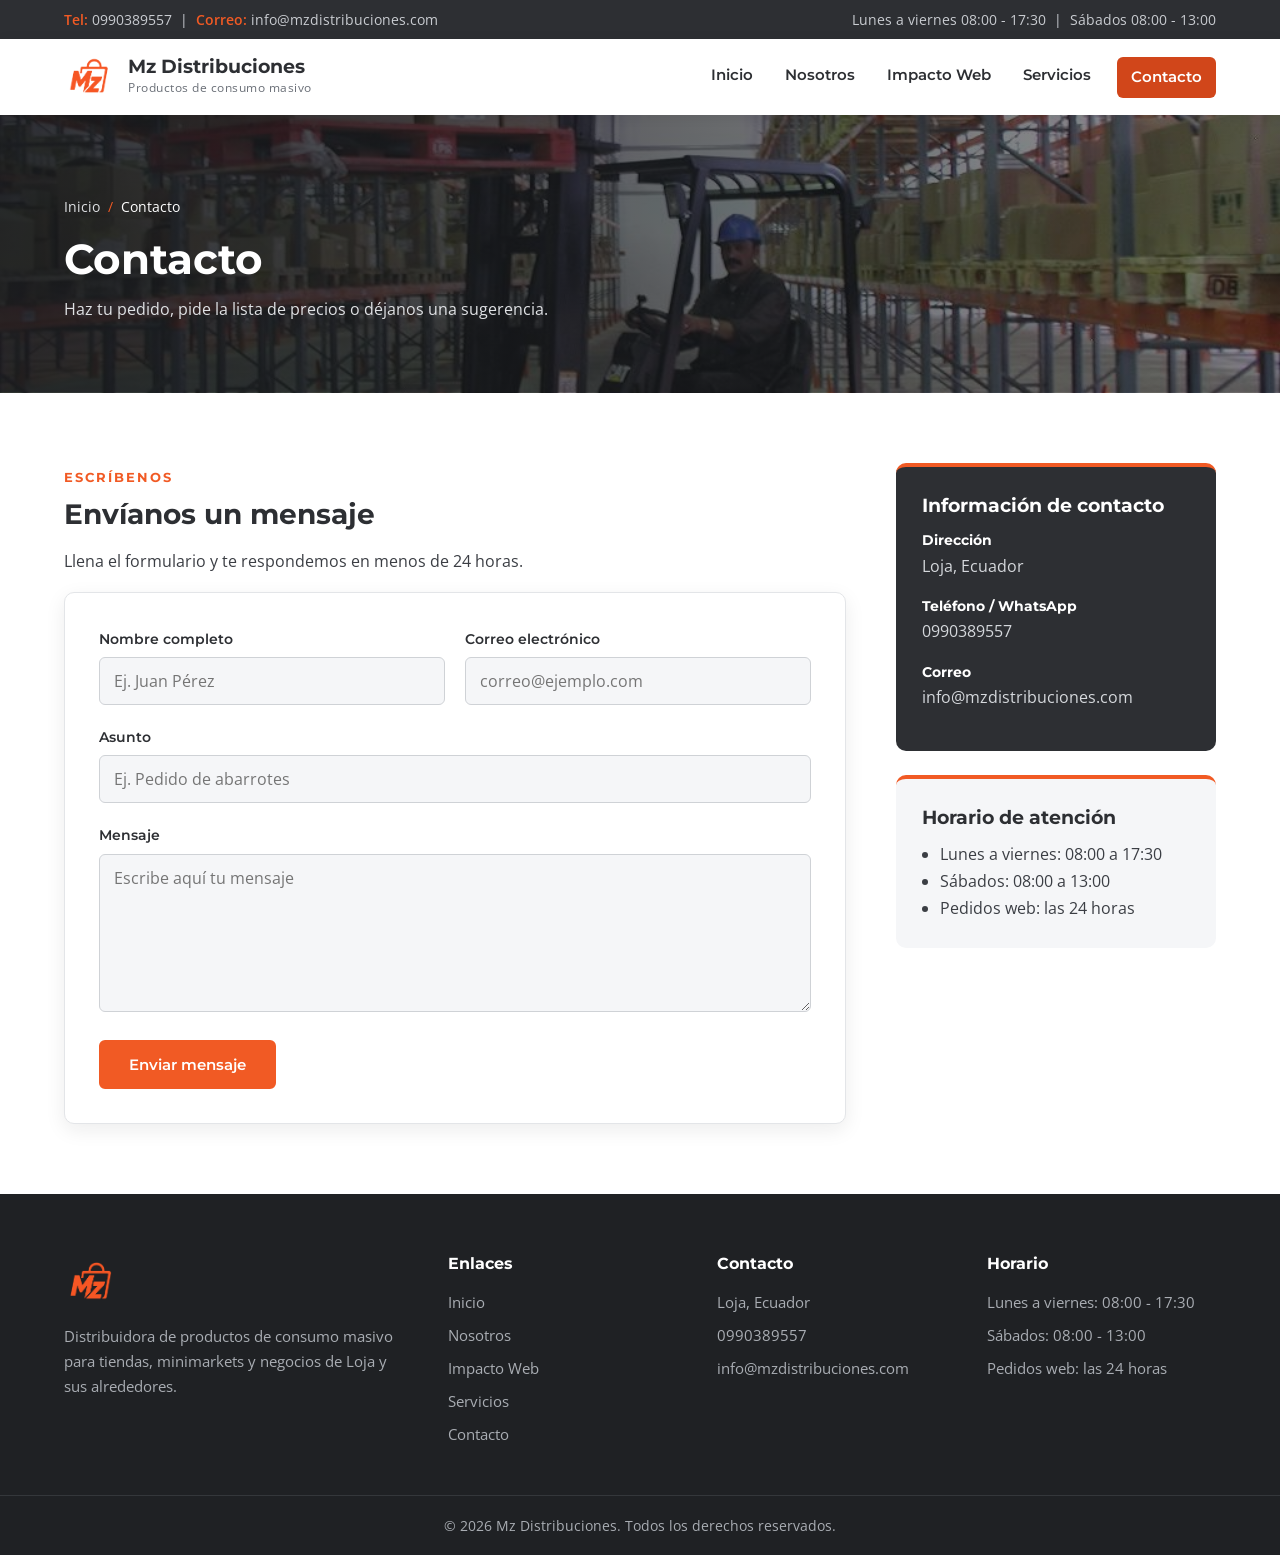
==== commit 1c5c0a8b: "Actualizar numero de telefono" ====
--- a/pages/contacto.html
+++ b/pages/contacto.html
@@ -18,7 +18,7 @@
     <header>
         <div class="barra-superior">
             <div class="contenedor">
-                <p><span>Tel:</span> 099 000 0000 &nbsp;|&nbsp; <span>Correo:</span> info@mzdistribuciones.com</p>
+                <p><span>Tel:</span> 0990389557 &nbsp;|&nbsp; <span>Correo:</span> info@mzdistribuciones.com</p>
                 <p>Lunes a viernes 08:00 - 17:30 &nbsp;|&nbsp; Sábados 08:00 - 13:00</p>
             </div>
         </div>
@@ -93,7 +93,7 @@
                 <div class="caja-lateral caja-oscura">
                     <h2>Información de contacto</h2>
                     <p class="dato-contacto"><strong>Dirección</strong> Loja, Ecuador</p>
-                    <p class="dato-contacto"><strong>Teléfono / WhatsApp</strong> 099 000 0000</p>
+                    <p class="dato-contacto"><strong>Teléfono / WhatsApp</strong> 0990389557</p>
                     <p class="dato-contacto"><strong>Correo</strong> info@mzdistribuciones.com</p>
                 </div>
                 <div class="caja-lateral">
@@ -129,7 +129,7 @@
                 <h2>Contacto</h2>
                 <ul>
                     <li>Loja, Ecuador</li>
-                    <li>099 000 0000</li>
+                    <li>0990389557</li>
                     <li>info@mzdistribuciones.com</li>
                 </ul>
             </div>
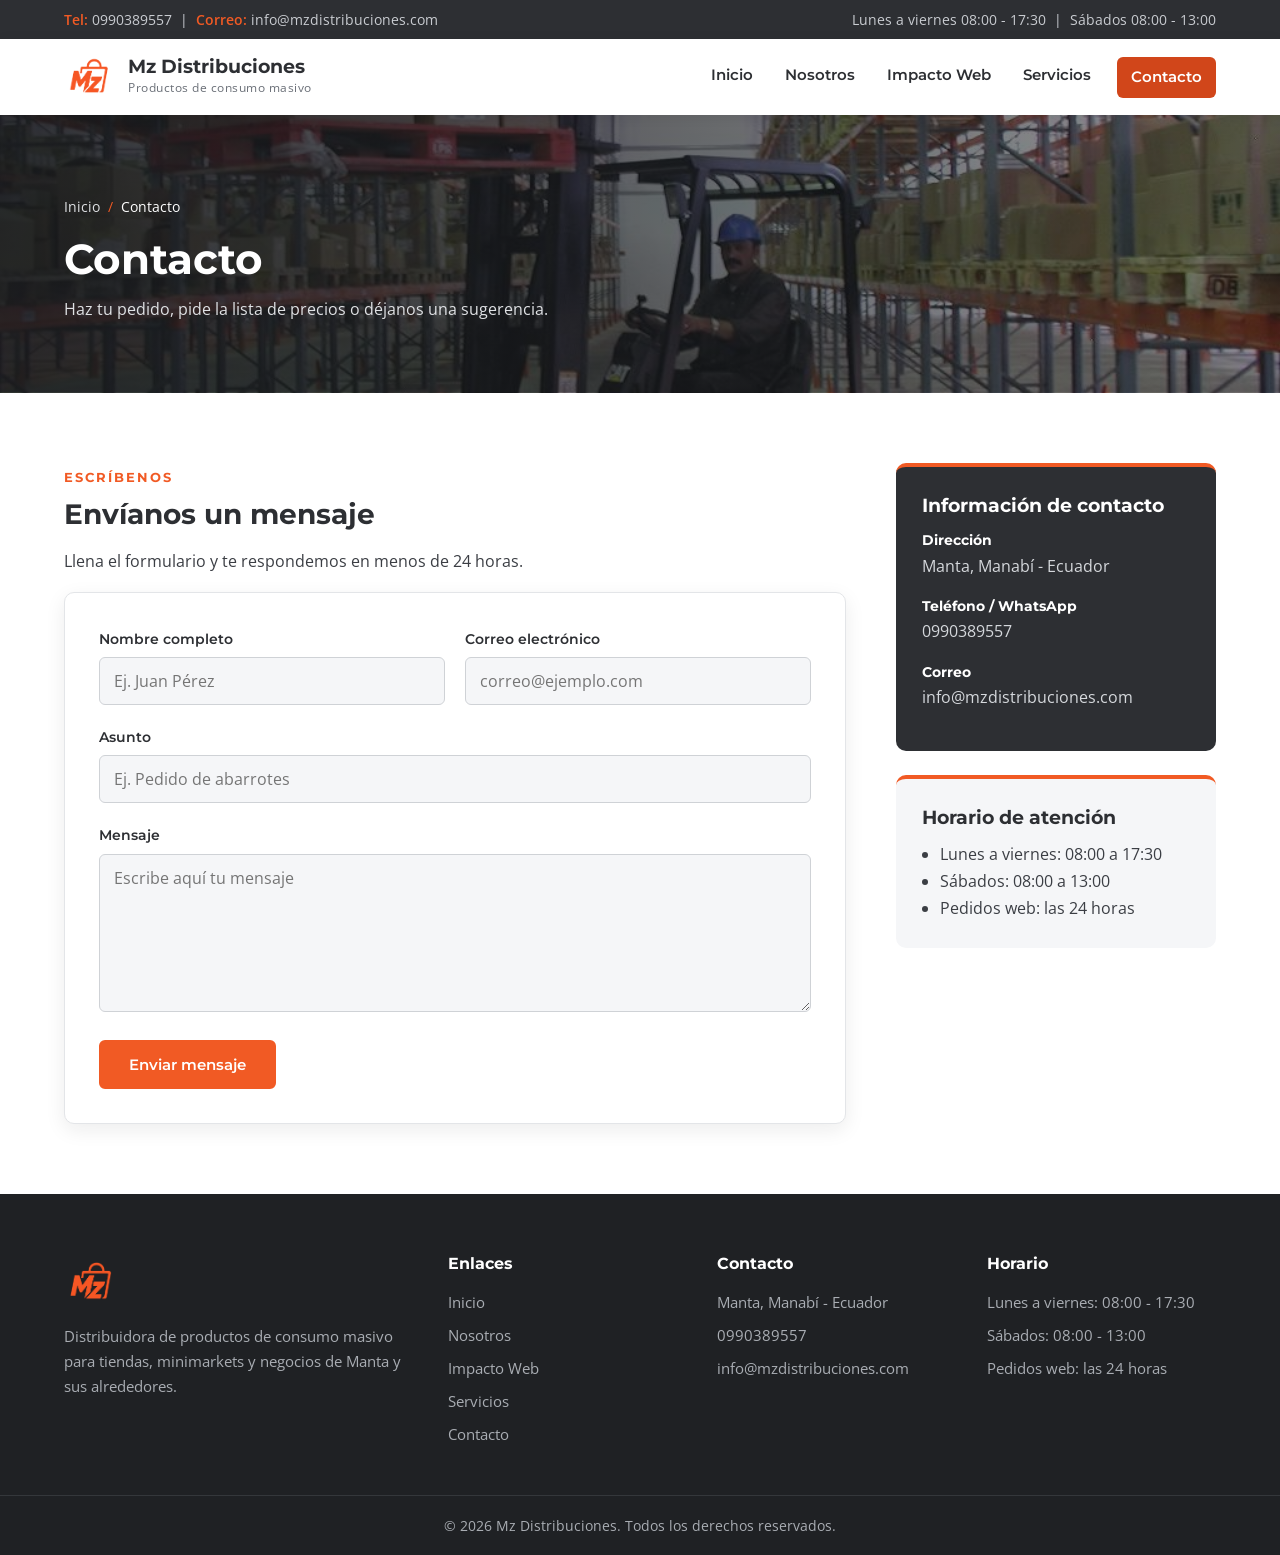
==== commit 7eb397d2: "Ubicacion de la distribuidora: Manta" ====
--- a/pages/contacto.html
+++ b/pages/contacto.html
@@ -92,7 +92,7 @@
             <aside class="lateral">
                 <div class="caja-lateral caja-oscura">
                     <h2>Información de contacto</h2>
-                    <p class="dato-contacto"><strong>Dirección</strong> Loja, Ecuador</p>
+                    <p class="dato-contacto"><strong>Dirección</strong> Manta, Manabí - Ecuador</p>
                     <p class="dato-contacto"><strong>Teléfono / WhatsApp</strong> 0990389557</p>
                     <p class="dato-contacto"><strong>Correo</strong> info@mzdistribuciones.com</p>
                 </div>
@@ -113,7 +113,7 @@
         <div class="contenedor pie-columnas">
             <div class="pie-marca">
                 <img src="../images/logo.png" alt="Logo de Mz Distribuciones" width="56" height="56">
-                <p>Distribuidora de productos de consumo masivo para tiendas, minimarkets y negocios de Loja y sus alrededores.</p>
+                <p>Distribuidora de productos de consumo masivo para tiendas, minimarkets y negocios de Manta y sus alrededores.</p>
             </div>
             <div>
                 <h2>Enlaces</h2>
@@ -128,7 +128,7 @@
             <div>
                 <h2>Contacto</h2>
                 <ul>
-                    <li>Loja, Ecuador</li>
+                    <li>Manta, Manabí - Ecuador</li>
                     <li>0990389557</li>
                     <li>info@mzdistribuciones.com</li>
                 </ul>
